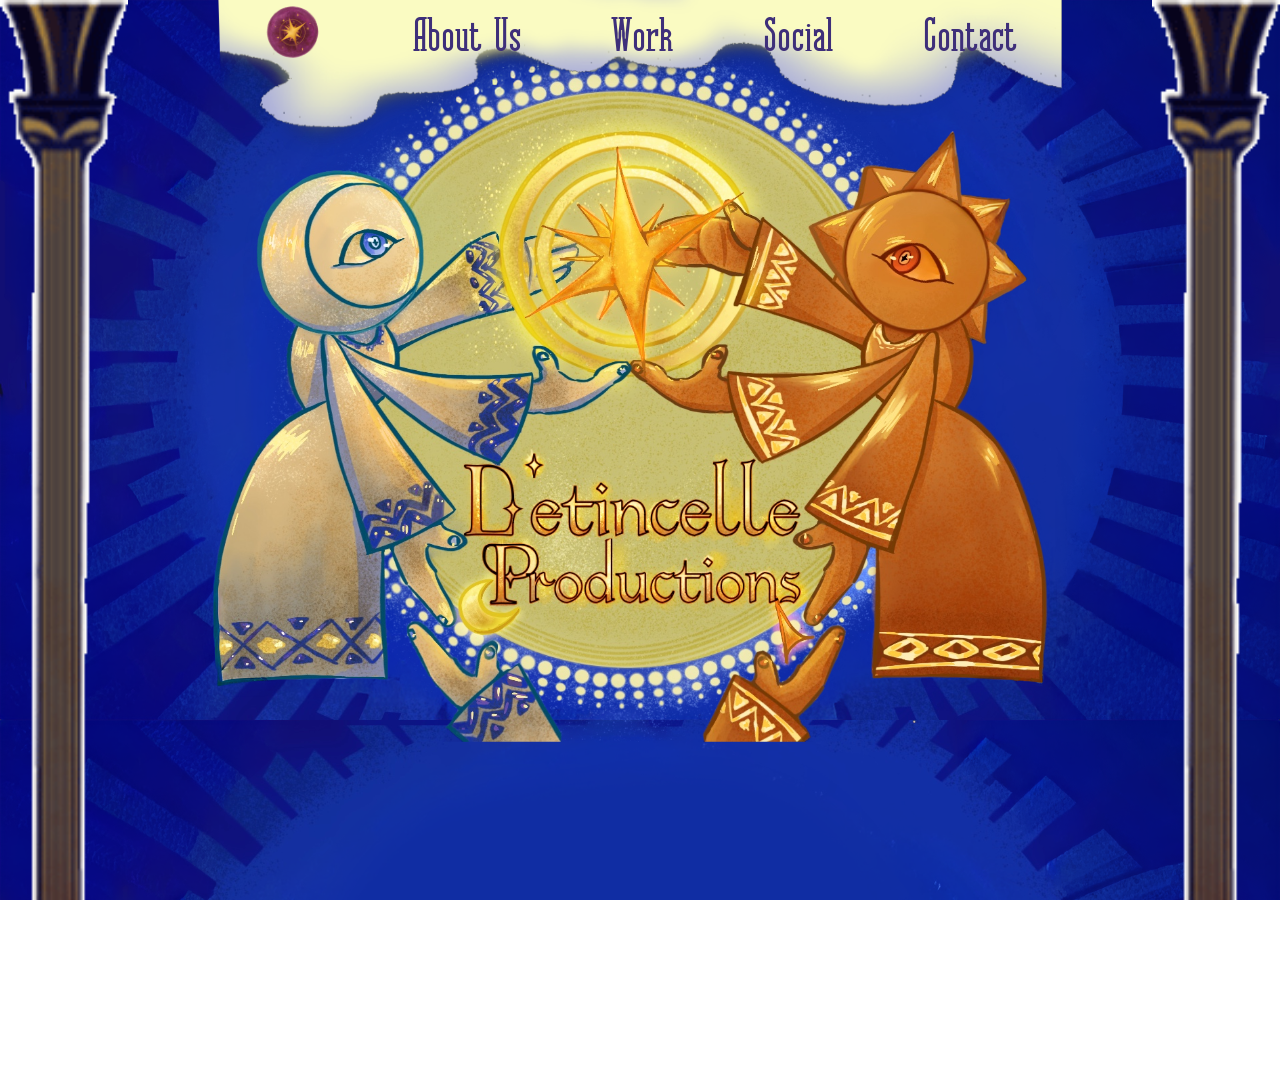
==== index.html @ 7c179ab2 "Add files via upload" ====
<!DOCTYPE html>
<html lang="fr">
<head>
    <meta charset="UTF-8" />
    <title>L'étincelle Productions</title>
    <link rel="stylesheet" href="style.css" />
</head>

<body>

<!-- HEADER -->
<header>
    <img src="assets/cloud.png" class="header-cloud" alt="Nuage décoratif">

    <nav class="header-nav">
        <a href="index.html">
            <img src="assets/logo.png" class="nav-logo" alt="Home">
        </a>
        <a href="about.html">About Us</a>
        <a href="work.html">Work</a>
        <a href="social.html">Social</a>
        <a href="contact.html">Contact</a>
    </nav>
</header>

<!-- HERO -->
<section class="hero">

    <div class="hero-illustration">
        <img src="assets/illustration.png" class="hero-illu" alt="Illustration">
        <img src="assets/logo.png" class="hero-logo" alt="Studio Logo">
    </div>

</section>


<script>
let scrollY = 0;
const speedBg = 0.8;   // fond
const speedPillars = 0.8;  // piliers

function updateParallax() {
    // On anime ici, pas dans l'événement scroll
    document.body.style.backgroundPosition = `
        left ${scrollY * speedPillars}px, 
        right ${scrollY * speedPillars}px, 
        0px ${scrollY * speedBg}px
    `;

    requestAnimationFrame(updateParallax);
}

window.addEventListener('scroll', () => {
    scrollY = window.scrollY;
});

// Démarrage de l’animation
updateParallax();
</script>


</body>
</html>
---- style.css ----
/* Reset simple */
* {
    margin: 0;
    padding: 0;
    box-sizing: border-box;
}

/* Asterlight Font (tu veux qu'il te fasse quoi le minotaure ?) */
@font-face {
    font-family: "Asterlight";
    src: url("assets/Asterlight-Regular.ttf");
}

body {
    font-family: "Asterlight", sans-serif;
}

/* Parallax infinie */
body {
    margin: 0;
    padding: 0;

    background-image: 
        url("assets/pillar-top-left.png"),
        url("assets/pillar-top-right.png"),
        url("assets/background.png");

    background-repeat: 
        repeat-y,
        repeat-y,
        repeat;

    background-size: 
        10%,
        10%, 
        100%;

    background-position:
        left top,
        right top,
        0px 0px;

    background-attachment: fixed;
    z-index: -9999;
}
/* 
body::before {
    content: "";
    position: fixed;
    top: 0;
    left: 0;
    width: 100%;
    height: 100%;
    z-index: -9999;
    pointer-events: none;

    background-image: url("assets/background.png");
    background-repeat: repeat;
    background-size: 100%;

    /* on déplace le fond, pas le calque */
/*    background-position-y: calc(var(--scroll) * 0.4);
}
*/

/* HEADER */
header {
    position: relative;
    width: 100%;
    margin-top: 0px;
    padding-top: 0;
}

/* Nuage (2/3 largeur) */
.header-cloud {
    width: 66%;
    display: block;
    margin: 0px auto;
    pointer-events: none;
    display: block;
}

/* NAVIGATION */
.header-nav {
    position: absolute;
    top: 25%;
    left: 50%;
    width: 66%;
    transform: translate(-50%, -50%);
    display: flex;
    justify-content: space-around;
    align-items: center;
}

.header-nav a {
    color: #3e2f7a;
    font-family: "Asterlight", sans-serif;
    font-size: 3rem;
    text-decoration: none;
    transition: opacity 0.2s;
}

.header-nav a:hover {
    opacity: 0.7;
}

.nav-logo {
    height: 60px;
}

/* HERO SECTION */
.hero {
    margin-top: 0px;
    display: flex;
    justify-content: center;
    align-items: center;
    padding-bottom: 200px;
}

.hero-illustration {
    position: relative;
    display: inline-block;
    transform: translateY(-20%);
    z-index: -10;
}

.hero-illu {
    width: 1300px; /* ajustable selon ton art */
    display: block;
}

.hero-logo {
    position: absolute;
    inset: 0;
    margin: auto;
    width: 0%; /* taille du logo superposé */
    transform: translateY(-10%);
}
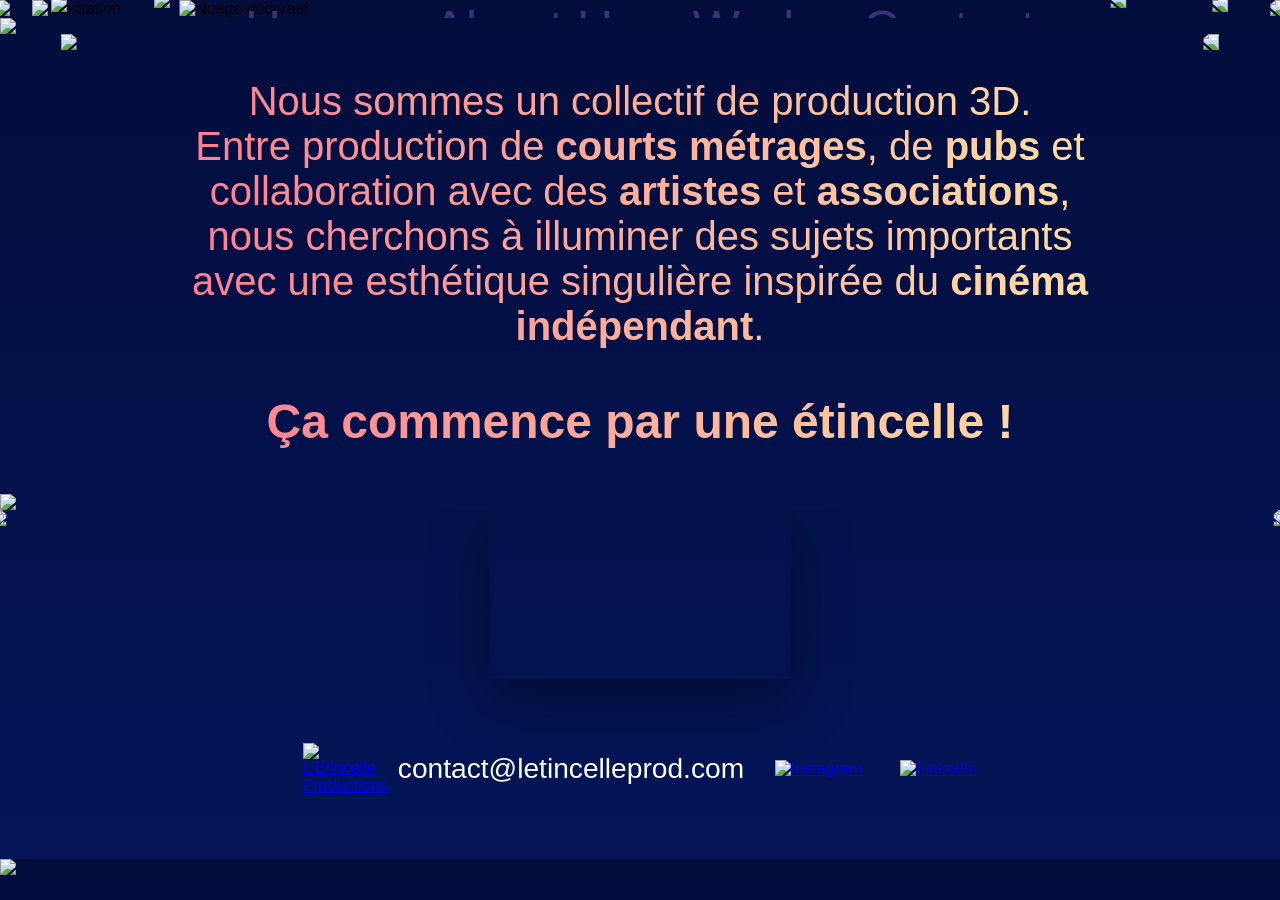
==== commit e8a6e51e: "V1.0" ====
--- a/index.html
+++ b/index.html
@@ -1,63 +1,170 @@
 <!DOCTYPE html>
 <html lang="fr">
 <head>
-    <meta charset="UTF-8" />
+    <meta charset="UTF-8">
+    <meta name="viewport" content="width=device-width, initial-scale=1.0">
     <title>L'étincelle Productions</title>
-    <link rel="stylesheet" href="style.css" />
+    <link rel="stylesheet" href="style-index.css">
 </head>
+
 
 <body>
 
-<!-- HEADER -->
-<header>
-    <img src="assets/cloud.png" class="header-cloud" alt="Nuage décoratif">
+    
+    <div class="part1">
 
-    <nav class="header-nav">
-        <a href="index.html">
-            <img src="assets/logo.png" class="nav-logo" alt="Home">
-        </a>
-        <a href="about.html">About Us</a>
-        <a href="work.html">Work</a>
-        <a href="social.html">Social</a>
-        <a href="contact.html">Contact</a>
-    </nav>
-</header>
+        <header>
+            <img src="assets/head-foot/cloud.png" class="header-cloud" alt="Nuage décoratif">
 
-<!-- HERO -->
-<section class="hero">
+            <nav class="header-nav">
+                <a href="index.html">Home</a>
+                <a href="about.html">About Us</a>
+                <a href="work.html">Work</a>
+                <a href="contact.html">Contact</a>
+            </nav>
+        </header>
 
-    <div class="hero-illustration">
-        <img src="assets/illustration.png" class="hero-illu" alt="Illustration">
-        <img src="assets/logo.png" class="hero-logo" alt="Studio Logo">
+
+        <div class="hero">
+            <img src="assets/illustrations/illustration.png" class="hero-illu" alt="Illustration">
+        </div>
+
+
+        <img src="assets/piliers/pillar-corner.png" class="pillar-L">
+        <img src="assets/piliers/pillar-corner.png" class="pillar-R">
+
+        <img src="assets/piliers/pillar-top.png" class="pillar-top-L">
+        <img src="assets/piliers/pillar-top.png" class="pillar-top-R">
+
+        <img src="assets/piliers/side-pillar.png" class="side-pillar-L">
+        <img src="assets/piliers/side-pillar.png" class="side-pillar-R">
+        
     </div>
 
-</section>
+    <div class="interpart1n2">
+        <img src="assets/piliers/pillar-horiz.png" class="pillar-horiz-top">
+    </div>
+
+    <div class="part2">
+        
+        <div class="pillar-pckg-L">
+            <img src="assets/piliers/pillar-fat-noarch.png" class="pillar-fat-L">
+            <img src="assets/piliers/side-bot.png" class="side-bot-L">
+            <img src="assets/piliers/arch-half.png" class="arch-L">
+        </div>
+
+        <section class="presentation">
+
+            <div class="texte-intro">
+                <p>Nous sommes un collectif de production 3D. 
+                Entre production de <span class="gras">courts métrages</span>, de <span class="gras">pubs</span> et collaboration avec des <span class="gras">artistes</span> et <span class="gras">associations</span>, nous cherchons à illuminer des sujets importants avec une esthétique singulière inspirée du <span class="gras">cinéma indépendant</span>.
+
+                <span class="grand-texte">Ça commence par une étincelle !</span>
+                </p>
+            </div>
+            
+        </section>
+        
+        <div class="pillar-pckg-R">
+            <img src="assets/piliers/pillar-fat-noarch.png" class="pillar-fat-R">
+            <img src="assets/piliers/side-bot.png" class="side-bot-R">        
+            <img src="assets/piliers/arch-half.png" class="arch-R">
+        </div>
+        
+    </div>
+
+    <div class="interpart2n3">
+        <img src="assets/piliers/pillar-horiz.png" class="pillar-horiz-und">
+    </div>
+
+    <div class="part3">
+
+        <div class="pillar-pckg3-L">
+            <img src="assets/piliers/pillar-bot.png" class="pillar-bot-L">
+            <img src="assets/piliers/side-wall-pillar.png" class="side-wall-L">
+        </div>
 
 
-<script>
-let scrollY = 0;
-const speedBg = 0.8;   // fond
-const speedPillars = 0.8;  // piliers
+        <section class="video-section">
+            <iframe
+                src="https://www.youtube.com/embed/XW4oHDQXLpg?si=RF6QhQ7UMjvtehg6"
+                title="Trailer L'Étincelle Productions"
+                frameborder="0"
+                allow="accelerometer; autoplay; clipboard-write; encrypted-media; gyroscope; picture-in-picture"
+                allowfullscreen>
+            </iframe>
+        </section>
 
-function updateParallax() {
-    // On anime ici, pas dans l'événement scroll
-    document.body.style.backgroundPosition = `
-        left ${scrollY * speedPillars}px, 
-        right ${scrollY * speedPillars}px, 
-        0px ${scrollY * speedBg}px
-    `;
+        
+        <div class="pillar-pckg3-R">
+            <img src="assets/piliers/pillar-bot.png" class="pillar-bot-R">
+            <img src="assets/piliers/side-wall-pillar.png" class="side-wall-R">
+        </div>
 
-    requestAnimationFrame(updateParallax);
-}
 
-window.addEventListener('scroll', () => {
-    scrollY = window.scrollY;
-});
+        <footer class="footer">
 
-// Démarrage de l’animation
-updateParallax();
-</script>
+            <!-- Logo = retour à l'accueil -->
+            <a href="index.html" class="footer-logo">
+                <img src="assets/head-foot/logo.png" alt="L'Étincelle Productions">
+            </a>
 
+            <!-- Email + message -->
+            <div class="footer-email-wrapper">
+                <span class="copy-message">Copié ✓</span>
+
+                <button class="footer-email">
+                    contact@letincelleprod.com
+                </button>
+            </div>
+
+            <!-- Réseaux -->
+            <div class="footer-socials">
+                <a href="https://www.instagram.com/letincelleproductions/" target="_blank">
+                    <img src="assets/head-foot/icon-instagram.png" alt="Instagram">
+                </a>
+
+                <a href="https://www.linkedin.com/in/l-etincelle-productions-b0162b39a" target="_blank">
+                    <img src="assets/head-foot/icon-linkedin.png" alt="LinkedIn">
+                </a>
+            </div>
+
+        </footer>
+
+    </div>
+
+    <img src="assets/piliers/pillar-horiz.png" class="pillar-horiz-bot">
+
+    <script>
+        // Attendre que la page soit complètement chargée
+        document.addEventListener('DOMContentLoaded', function() {
+            const emailButton = document.querySelector('.footer-email');
+            const message = document.querySelector('.copy-message');
+            
+            if (emailButton && message) {
+                emailButton.addEventListener('click', function(e) {
+                    e.preventDefault();
+                    
+                    const email = "contact@letincelleprod.com";
+                    
+                    // Copier dans le presse-papier
+                    navigator.clipboard.writeText(email).then(() => {
+                        console.log('Email copié !'); // Pour debug
+                        message.classList.add('show');
+                        
+                        setTimeout(() => {
+                            message.classList.remove('show');
+                        }, 1500);
+                    }).catch(err => {
+                        console.error('Erreur de copie:', err);
+                        alert('Email: ' + email); // Fallback
+                    });
+                });
+            } else {
+                console.error('Bouton ou message introuvable');
+            }
+        });
+    </script>
 
 </body>
 </html>
--- a/style-index.css
+++ b/style-index.css
@@ -0,0 +1,715 @@
+/* Reset simple */
+* {
+    margin: 0;
+    padding: 0;
+    box-sizing: border-box;
+}
+
+/* Asterlight Font (tu veux qu'il te fasse quoi le minotaure ?) */
+@font-face {
+    font-family: "Asterlight";
+    src: url("assets/fonts/Asterlight-Regular.ttf");
+}
+
+
+/* Backgroung */
+body {
+    margin: 0;
+    padding: 0;
+    font-family: "Asterlight", sans-serif;
+    background: 
+        url("assets/illustrations/background.png"),
+        linear-gradient(to bottom, #030d3c, #031558); /* Dégradé en dessous */
+    background-repeat: repeat, repeat;
+    background-size: contain, contain;
+}
+
+
+/* =================================================================== */
+/* ============================= PART1 =============================== */
+/* =================================================================== */
+
+.part1 {
+    position: relative;
+    width: 100%;
+    /* height: clamp(300px, 115vh, 1200px); */
+    z-index: 0;
+    overflow: hidden;
+    /* margin-bottom: -810px; */
+    /* background-color: yellow; */
+}
+
+.header-cloud,
+.pillar-L,
+.pillar-R,
+.pillar-top-L,
+.pillar-top-R,
+.side-pillar-L,
+.side-pillar-R,
+.hero-illu {
+    pointer-events: none;
+}
+
+/* =================== */
+/* ===== HEADER ====== */
+/* =================== */
+
+.header {
+    position: relative;
+    width: 100%;
+    margin-top: 0px;
+    padding-top: 0px;
+    z-index: 100;
+    /* background-color: green; */
+}
+
+/* Nuage (2/3 largeur) */
+.header-cloud {
+    position : absolute;
+    width: 72%;
+    display: block;
+    margin: 0px 50%;
+    transform: translate(-50%, 0);
+    pointer-events: none;
+    /* display: block; */
+}
+
+/* NAVIGATION */
+.header-nav {
+    position: absolute;
+    /* top: -160px; */
+    top: clamp(0%, calc(0% + 0.5% * ((100vw - 320px) / 1120px)), 2%);
+    left: 50%;
+    transform: translateX(-50%);
+    width: clamp(1%, 66%, 80%);
+    /* top: clamp(0, 5vh, 100px); */
+    max-height: 10vh;
+    display: flex;
+    /* flex-direction: row; */
+    justify-content: space-around;
+    align-items: center;
+    /* background-color: red; */
+}
+
+.header-nav a {
+    position: relative;
+    color: #3e2f7a;
+    font-family: "Asterlight", sans-serif;
+    font-size: clamp(1rem, 3.9vw, 5rem);
+    text-decoration: none;
+    transition: opacity 0.2s;
+}
+
+.header-nav a:hover {
+    opacity: 0.7;
+}
+
+.nav-logo {
+    height: clamp(25px, 5vw, 100px);
+}
+
+/* =================== */
+/* ==== HEADER END === */
+/* =================== */
+
+
+/* =================== */
+/* == ILLUSTRATION === */
+/* =================== */
+
+.hero {
+    position: relative;
+    /* margin-top: clamp(5px, 34vh, 50px); 245px */
+    display: flex;
+    justify-content: left;
+    align-items: flex-start;
+    z-index: -10;
+    /* background-color: red;
+    border-color: red; */
+
+}
+
+.hero-illu {
+    position: relative;
+    /* display: none; */
+    display: block;
+    top: 0px;
+    left: 50%;
+    width: 95%;
+    transform: translate(-50%, 0);
+    z-index: -10;
+}
+
+/* =================== */
+/* = ILLUSTRATION END= */
+/* =================== */
+
+
+
+/* =================== */
+/* == PILIERS PART1 == */
+/* =================== */
+
+.pillar-L {
+    position: absolute;
+    top: -8px;
+    left: 12%;
+    width: 7%;
+    z-index: 10;
+}
+
+.pillar-R {
+    position: absolute;
+    top: -8px;
+    right: 12%;
+    width: 7%;
+    transform: scaleX(-1);
+    z-index: 10;
+}
+
+.pillar-top-L {
+    position: absolute;
+    top: -4px;
+    left: 4%;
+    width: 8%;
+    z-index: 2;
+}
+
+.pillar-top-R {
+    position: absolute;
+    top: -4px;
+    right: 4%;
+    width: 8%;
+    transform: scaleX(-1);
+    z-index: 2;
+}
+
+.side-pillar-L {
+    position: absolute;
+    top: 0;
+    left: -0.5%;
+    width: 21.5%;
+    z-index: 1;
+}
+
+.side-pillar-R {
+    position: absolute;
+    top: 0;
+    right: -0.5%;
+    width: 21.5%;
+    transform: scaleX(-1);
+    z-index: 1;
+}
+
+
+/* .pillar-L,
+.pillar-R,
+.pillar-top-L,
+.pillar-top-R,
+.side-pillar-L,
+.side-pillar-R {
+    display: none;
+} */
+
+/* =================== */
+/*  PILIERS PART1 END  */
+/* =================== */
+
+
+/* =================================================================== */
+/* ========================== PART1 END ============================== */
+/* =================================================================== */
+
+
+/* =================================================================== */
+/* ============================= PART2 =============================== */
+/* =================================================================== */
+
+.part2 {
+    position: relative;
+    /* margin-top: -352px; */
+    width: 100%;
+    /* height: 400px; 1126px */
+    pointer-events: none; /* ne bloque pas les clics */
+    /* margin-bottom: -1126px; */
+    z-index: 1;
+    /* background-color: red; */
+    overflow: hidden;
+}
+
+/* =================== */
+/* ====== TEXTE ====== */
+/* =================== */
+
+.presentation {
+    position: relative;
+    /* padding-top: 55px; */
+    display: block;
+}
+
+.texte-intro {
+    /* padding-top: clamp(0px, 2%, 50px); */
+    position: relative;
+    margin: 0 auto;       /* centre horizontalement */
+    max-width: clamp(60%, 1000px, 74%);     /* largeur maximale du bloc */
+    /* padding: 0 20px; */
+    color: #3e2f7a;
+    font-size: clamp(1rem, 4vw, 2.5rem);
+    white-space: pre-line;  /* respecte les sauts de ligne dans le HTML */
+    text-align: center; /* centre tout le texte à l'intérieur du bloc */
+    
+    background: linear-gradient(90deg, #ff7c90, #ffe1a4);
+    -webkit-background-clip: text;
+    -webkit-text-fill-color: transparent;
+
+    z-index: 1;
+    display: block;
+    /* border-top: cyan; */
+}
+
+.gras {
+    font-weight: bold;
+}
+
+.grand-texte {
+    font-size: clamp(1.5rem, 6vw, 3rem);
+    font-weight: bold;
+}
+
+/* =================== */
+/* ==== TEXTE END ==== */
+/* =================== */
+
+/* =================== */
+/* == PILIERS TRANS == */
+/* =================== */
+
+.pillar-horiz-top,
+.pillar-horiz-und {
+    position: relative;
+    width: 100%;
+    z-index: 100;
+    display: block;
+}
+
+/* =================== */
+/*  PILIERS TRANS END  */
+/* =================== */
+
+/* =================== */
+/* == PILIERS PART2 == */
+/* =================== */
+
+.pillar-pckg-L {
+    position: absolute;
+    top: 0;
+    bottom: 0;
+    left: 0;
+    width: clamp(1%, calc(1% + 199 * ((100vw - 375px) / 1545)), 200%);
+    z-index: 1;
+    /* background-color: yellow; */
+}
+
+.pillar-fat-L {
+    position: absolute;
+    top: 0;
+    right: 28px;
+    height: 100%;
+    /* transform: translateX(100%); */
+    z-index: 1;
+}
+
+.side-bot-L {
+    position: absolute;
+    top: 0%;
+    right: 0;
+    transform: translateX(100%);
+    height: 100%;
+    z-index: 11;
+}
+
+.arch-L {
+    position: absolute;
+    top: 0;
+    right: 0;
+    height: 20%;
+    z-index: 13;
+}
+
+.pillar-pckg-R {
+    position: absolute;
+    top: 0;
+    bottom: 0;
+    right: 0;
+    width: clamp(1%, calc(1% + 199 * ((100vw - 375px) / 1545)), 200%);
+    z-index: 1;
+    /* background-color: yellow; */
+}
+
+.pillar-fat-R {
+    position: absolute;
+    top: 0;
+    left: 28px;
+    height: 100%;
+    transform: scaleX(-1);
+    /* transform: translateX(-100%); */
+    z-index: 1;
+}
+
+.side-bot-R {
+    position: absolute;
+    top: 0%;
+    left: 0;
+    transform: scaleX(-1) translateX(100%);
+    height: 100%;
+    z-index: 11;
+}
+
+.arch-R {
+    position: absolute;
+    top: 0;
+    left: 0;
+    height: 20%;
+    transform: scaleX(-1);
+    z-index: 13;
+}
+
+/* BLOCK DISPLAY */
+.pillar-fat-L,
+.pillar-fat-R,
+.side-bot-L,
+.side-bot-R,
+.crop-arch-L,
+.crop-arch .arch-L,
+.crop-arch-R,
+.crop-arch .arch-R {
+    display: block;
+    top: 0;
+    bottom: 0;
+}
+
+/* =================== */
+/*  PILIERS PART2 END  */
+/* =================== */
+
+/* =================================================================== */
+/* ========================== PART2 END ============================== */
+/* =================================================================== */
+
+
+/* =================================================================== */
+/* ============================= PART3 =============================== */
+/* =================================================================== */
+
+.part3 {
+    position: relative;
+    width: 100%;
+    /* height: 1000px; */
+    z-index: 0;
+    pointer-events: none;
+    /* margin-bottom: -2100px; */
+    /* background-color: purple; */
+    overflow: hidden;
+}
+
+.video-section iframe,
+.footer,
+.footer *,
+.texte-intro {
+    pointer-events: auto;
+}
+
+/* =================== */
+/* ===== VIDEO ======  */
+/* =================== */
+
+.video-section {
+    /* margin-top: 3%; */
+    display: flex;
+    justify-content: center;
+    z-index: 0;
+}
+
+.video-section iframe {
+    /* width: 74%; */
+    width: clamp(74%, calc(95% - 21% * ((100vw - 320px) / 1120px)), 95%);
+    aspect-ratio: 16 / 9;
+    border-radius: 0px;
+    box-shadow: 0 20px 60px rgba(0,0,0,0.4);
+}
+
+/* =================== */
+/* === VIDEO END ====  */
+/* =================== */
+
+
+/* =================== */
+/* ===== FOOTER ====== */
+/* =================== */
+
+.footer {
+    /* margin-top: 100px; */
+    padding: 5% 0px;
+    left: 50%;
+    transform: translateX(-50%);
+    display: flex;
+    flex-direction: row;
+    justify-content: center;
+    align-items: center;
+    gap: clamp(1%, 3%, 5%);
+    max-width: 80%;
+
+    position: relative;
+    z-index: 9999;
+    /* background-color: pink; */
+
+}
+
+.footer-logo {
+    position: relative; /* ← AJOUTE */
+    width: clamp(25px, 5vw, 100px);
+    z-index: 10000; /* ← AJOUTE */
+    pointer-events: auto; /* ← FORCE L'INTERACTION */
+    /* background-color: orange; */
+
+}
+.footer-logo img {
+    width: 100%;
+    cursor: pointer;
+    position: relative; /* ← AJOUTE */
+    z-index: 10001; /* ← AJOUTE */
+    /* background-color: yellow; */
+}
+
+.footer-email-wrapper {
+    position: relative;
+    max-width: 80%;
+    z-index: 10000;
+    /* background-color: red; */
+
+}
+
+/* Message "Copié" */
+.copy-message {
+    position: absolute;
+    top: -60px;
+    left: 50%;
+    transform: translate(-50%, 5px);
+
+    font-size: 2rem;
+    color: #ffffff;
+    opacity: 0;
+    pointer-events: none;
+
+    z-index: 100;
+
+    transition: opacity 0.3s ease;
+}
+
+/* Visible quand actif */
+.copy-message.show {
+    opacity: 1;
+    transform: translate(-50%, 0);
+}
+
+/* Email */
+.footer-email {
+    background: none;
+    border: none;
+
+    font-family: "Asterlight", sans-serif;
+    font-size: clamp(1.5rem, 2.2vw, 5rem);
+    color: #ffffff;
+
+    cursor: pointer;
+    transition: opacity 0.2s;
+    position: relative;
+    z-index: 10001;
+    pointer-events: auto;
+}
+
+.footer-email:hover {
+    opacity: 0.7;
+}
+
+/* Réseaux */
+.footer-socials {
+    display: flex;
+    gap: clamp(5px, 3vw, 50px);
+
+    position: relative; /* ← AJOUTE */
+    z-index: 10000; /* ← AJOUTE */
+}
+
+.footer-socials a {
+    position: relative; /* ← AJOUTE */
+    z-index: 10001; /* ← AJOUTE */
+    pointer-events: auto; /* ← FORCE L'INTERACTION */
+}
+
+.footer-socials img {
+    width: clamp(20px, 4vw, 90px);
+    cursor: pointer;
+    transition: transform 0.2s, opacity 0.2s;
+
+    position: relative; /* ← AJOUTE */
+    z-index: 10002; /* ← AJOUTE */
+}
+
+.footer-socials img:hover {
+    transform: scale(1.1);
+    opacity: 0.8;
+}
+
+/* =================== */
+/* === FOOTER END ==== */
+/* =================== */
+
+/* =================== */
+/* == PILIERS PART3 == */
+/* =================== */
+
+.pillar-pckg3-L{
+    position: absolute;
+    top: 0;
+    bottom: 0;
+    left: 0;
+    width: clamp(5%, calc(5% + 8% * ((100vw - 320px) / 1120px)), 13%);
+    z-index: 1;
+    /* background-color: yellow; */
+}
+
+.pillar-bot-L {
+    position: absolute;
+    right: 0;
+    transform: translateX(25%);
+    height: 100%;
+    z-index: 2;
+}
+
+.side-wall-L {
+    position: absolute;
+    right: 0;
+    transform: translateX(41%);
+    height: 100%;
+    z-index: 1;
+}
+
+.pillar-pckg3-R{
+    position: absolute;
+    top: 0;
+    bottom: 0;
+    right: 0;
+    width: clamp(5%, calc(5% + 8% * ((100vw - 320px) / 1120px)), 13%);
+    z-index: 1;
+    /* background-color: yellow; */
+}
+
+.pillar-bot-R {
+    position: absolute;
+    left: 0;
+    height: 100%;
+    transform: translateX(-25%) scaleX(-1);
+    z-index: 2;
+}
+
+.side-wall-R {
+    position: absolute;
+    left: 0;
+    height: 100%;
+    transform: translateX(-41%) scaleX(-1);
+    z-index: 1;
+}
+
+.pillar-horiz-bot {
+    position: absolute;
+    /* bottom: 0; */
+    left: center;
+    width: 100%;
+    /* transform: translateY(100%); */
+    z-index: 3;
+}
+
+
+/* =================== */
+/*  PILIERS PART3 END  */
+/* =================== */
+
+/* =================================================================== */
+/* ========================== PART3 END ============================== */
+/* =================================================================== */
+
+/* =================================================================== */
+/* ========================= RESPONSIVE ============================== */
+/* =================================================================== */
+
+@media screen and (max-width: 1370px) {
+    .pillar-pckg-L,
+    .pillar-pckg-R {
+        width: clamp(0.5%, calc(0.5% + 99 * ((100vw - 375px) / 1545)), 100%);
+    }
+
+    .pillar-fat-L,
+    .pillar-fat-R,
+    .arch-L,
+    .arch-R {
+        display: none;
+    }
+
+    .side-bot-L {
+        transform: translateX(80%);
+    }
+    .side-bot-R {
+        transform: scaleX(-1) translateX(80%);
+    }
+}
+
+
+@media screen and (max-width: 768px) {
+    
+    body {
+        overflow-x: hidden; /* Empêche le scroll horizontal */
+    }
+    
+    .header-nav {
+        /* left: 16.5% !important; 
+        width: 66% !important;
+        flex-direction: row;
+        gap: 10px;
+        padding: 15px 0; */
+        /* background: rgba(255, 255, 255, 0.97); */
+        /* backdrop-filter: blur(10px); */
+        /* box-shadow: 0 2px 10px rgba(0,0,0,0.1); */
+    }
+
+    .header-nav a {
+        /* font-size: 2rem; */
+    }
+    
+    /* Force les parts à 100% */
+    .part1,
+    .part2,
+    .part3 {
+        width: 100vw;
+        max-width: 100%;
+        overflow-x: hidden;
+    }
+}
+@media screen and (max-width: 425px) {
+
+    .side-bot-L {
+        transform: translateX(70%);
+    }
+    .side-bot-R {
+        transform: scaleX(-1) translateX(70%);
+    }
+    .footer-email {
+        font-size: clamp(1.2rem, 2.2vw, 5rem);
+    }
+}
+
+@media (min-width: 2037px) {
+  .texte-intro {
+    font-size: clamp(1rem, 2.4vw, 4rem);
+  }
+}
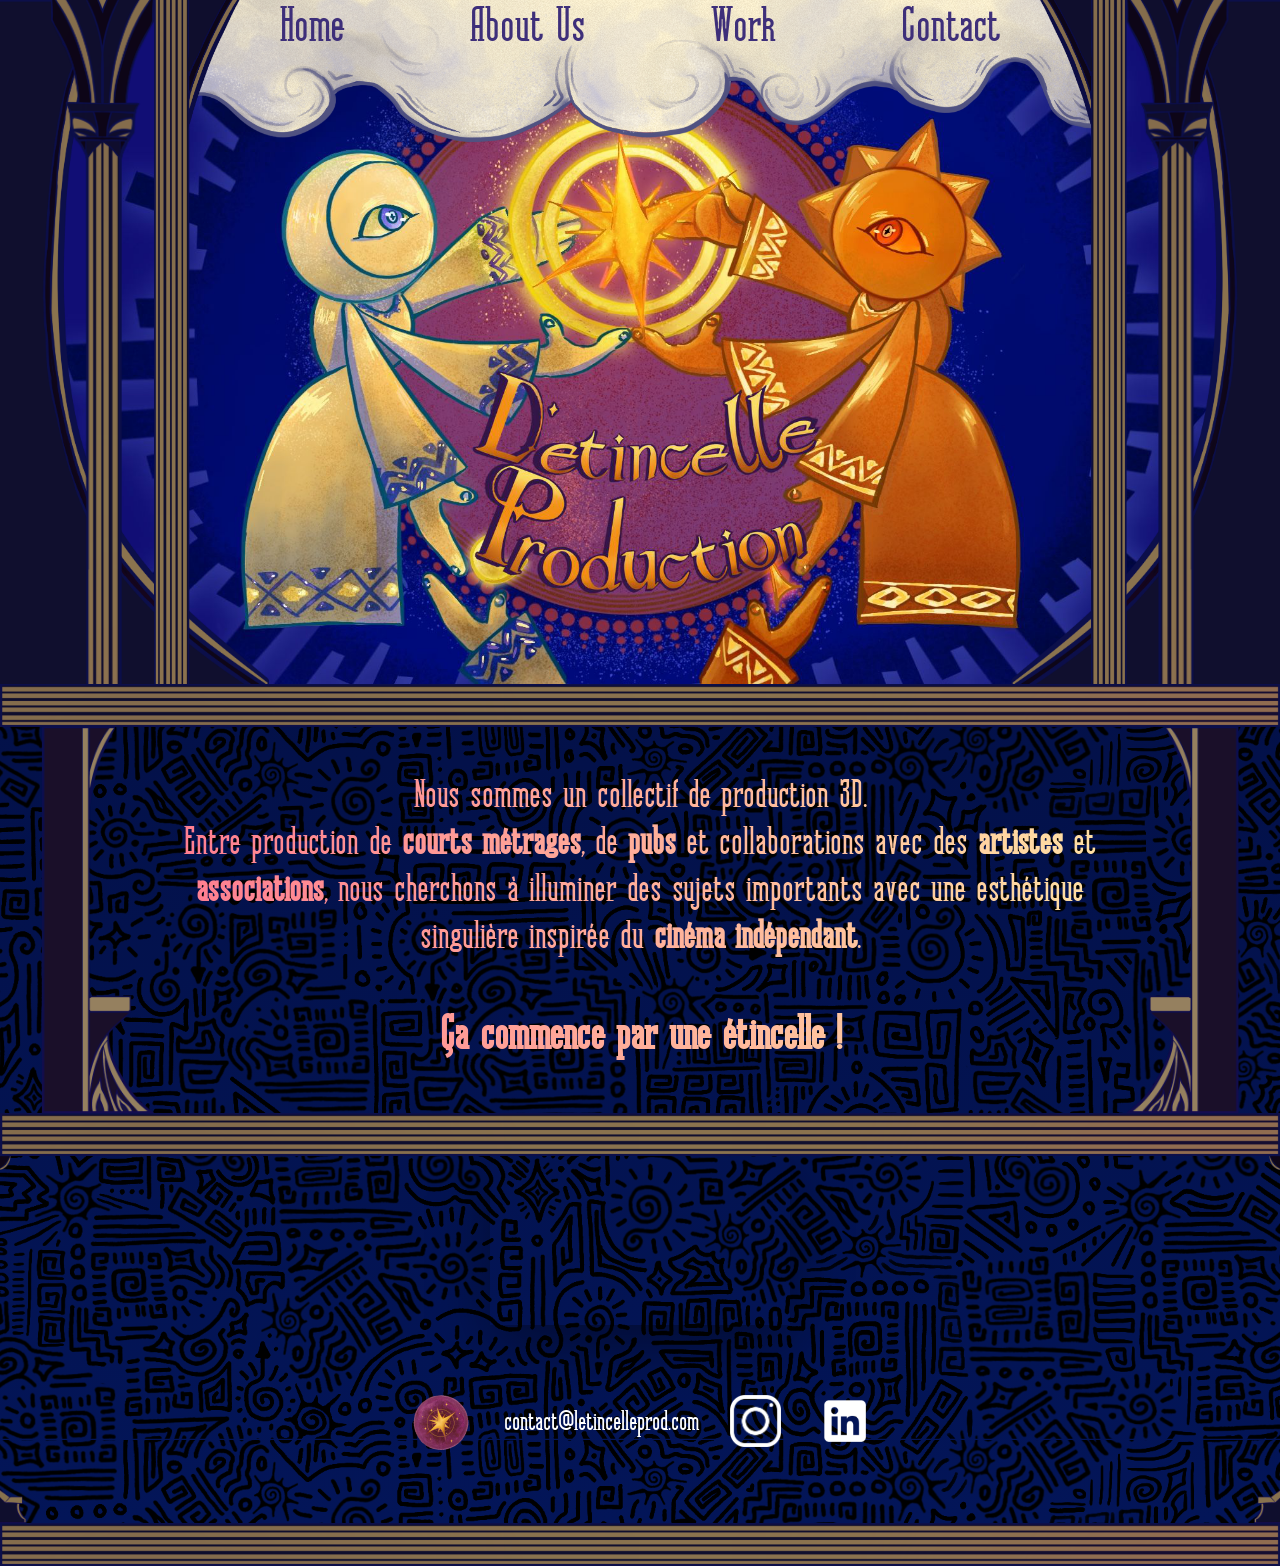
==== commit b7a5bd81: "Update index.html" ====
--- a/index.html
+++ b/index.html
@@ -57,7 +57,7 @@
 
             <div class="texte-intro">
                 <p>Nous sommes un collectif de production 3D. 
-                Entre production de <span class="gras">courts métrages</span>, de <span class="gras">pubs</span> et collaboration avec des <span class="gras">artistes</span> et <span class="gras">associations</span>, nous cherchons à illuminer des sujets importants avec une esthétique singulière inspirée du <span class="gras">cinéma indépendant</span>.
+                Entre production de <span class="gras">courts métrages</span>, de <span class="gras">pubs</span> et collaborations avec des <span class="gras">artistes</span> et <span class="gras">associations</span>, nous cherchons à illuminer des sujets importants avec une esthétique singulière inspirée du <span class="gras">cinéma indépendant</span>.
 
                 <span class="grand-texte">Ça commence par une étincelle !</span>
                 </p>
@@ -168,3 +168,4 @@
 
 </body>
 </html>
+
--- a/style-index.css
+++ b/style-index.css
@@ -18,7 +18,7 @@
     padding: 0;
     font-family: "Asterlight", sans-serif;
     background: 
-        url("assets/illustrations/background.png"),
+        url("assets/illustrations/background.PNG"),
         linear-gradient(to bottom, #030d3c, #031558); /* Dégradé en dessous */
     background-repeat: repeat, repeat;
     background-size: contain, contain;
@@ -712,4 +712,5 @@
   .texte-intro {
     font-size: clamp(1rem, 2.4vw, 4rem);
   }
-}+
+}
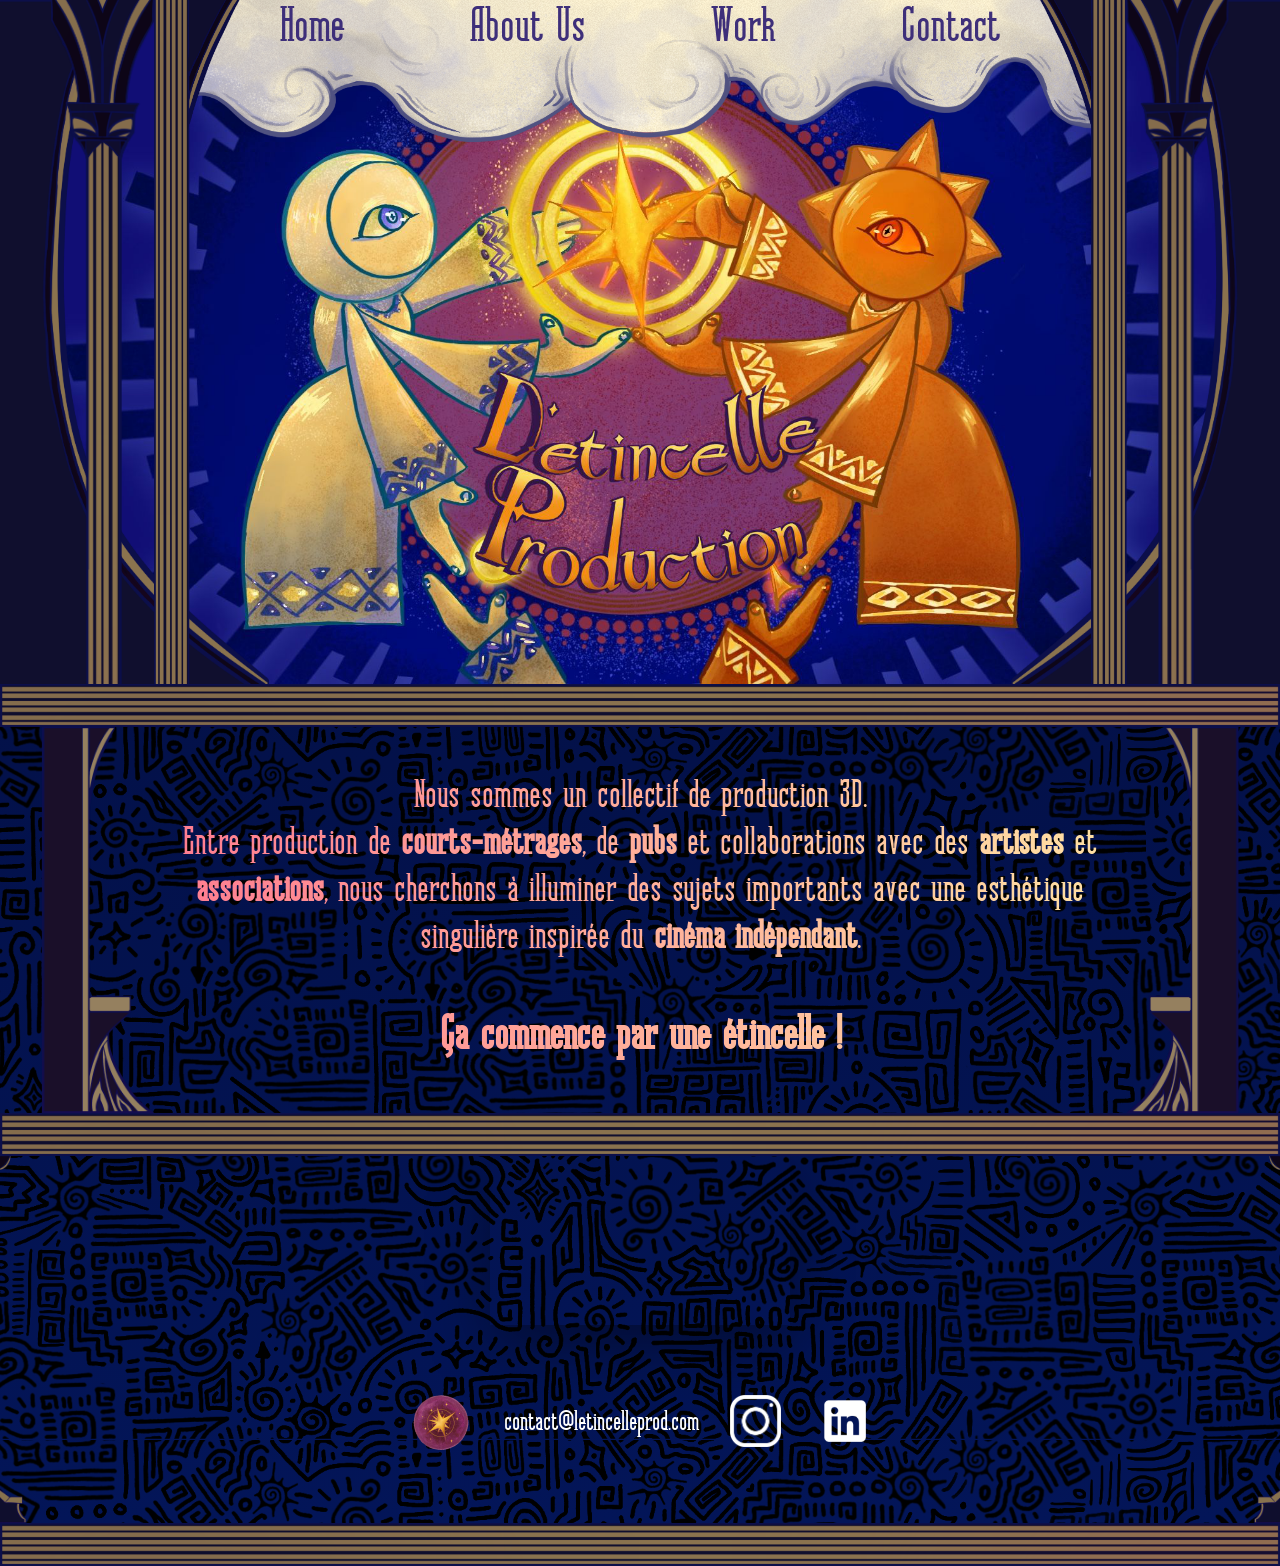
==== commit a1b9006b: "Update index.html" ====
--- a/index.html
+++ b/index.html
@@ -57,7 +57,7 @@
 
             <div class="texte-intro">
                 <p>Nous sommes un collectif de production 3D. 
-                Entre production de <span class="gras">courts métrages</span>, de <span class="gras">pubs</span> et collaborations avec des <span class="gras">artistes</span> et <span class="gras">associations</span>, nous cherchons à illuminer des sujets importants avec une esthétique singulière inspirée du <span class="gras">cinéma indépendant</span>.
+                Entre production de <span class="gras">courts-métrages</span>, de <span class="gras">pubs</span> et collaborations avec des <span class="gras">artistes</span> et <span class="gras">associations</span>, nous cherchons à illuminer des sujets importants avec une esthétique singulière inspirée du <span class="gras">cinéma indépendant</span>.
 
                 <span class="grand-texte">Ça commence par une étincelle !</span>
                 </p>
@@ -169,3 +169,4 @@
 </body>
 </html>
 
+
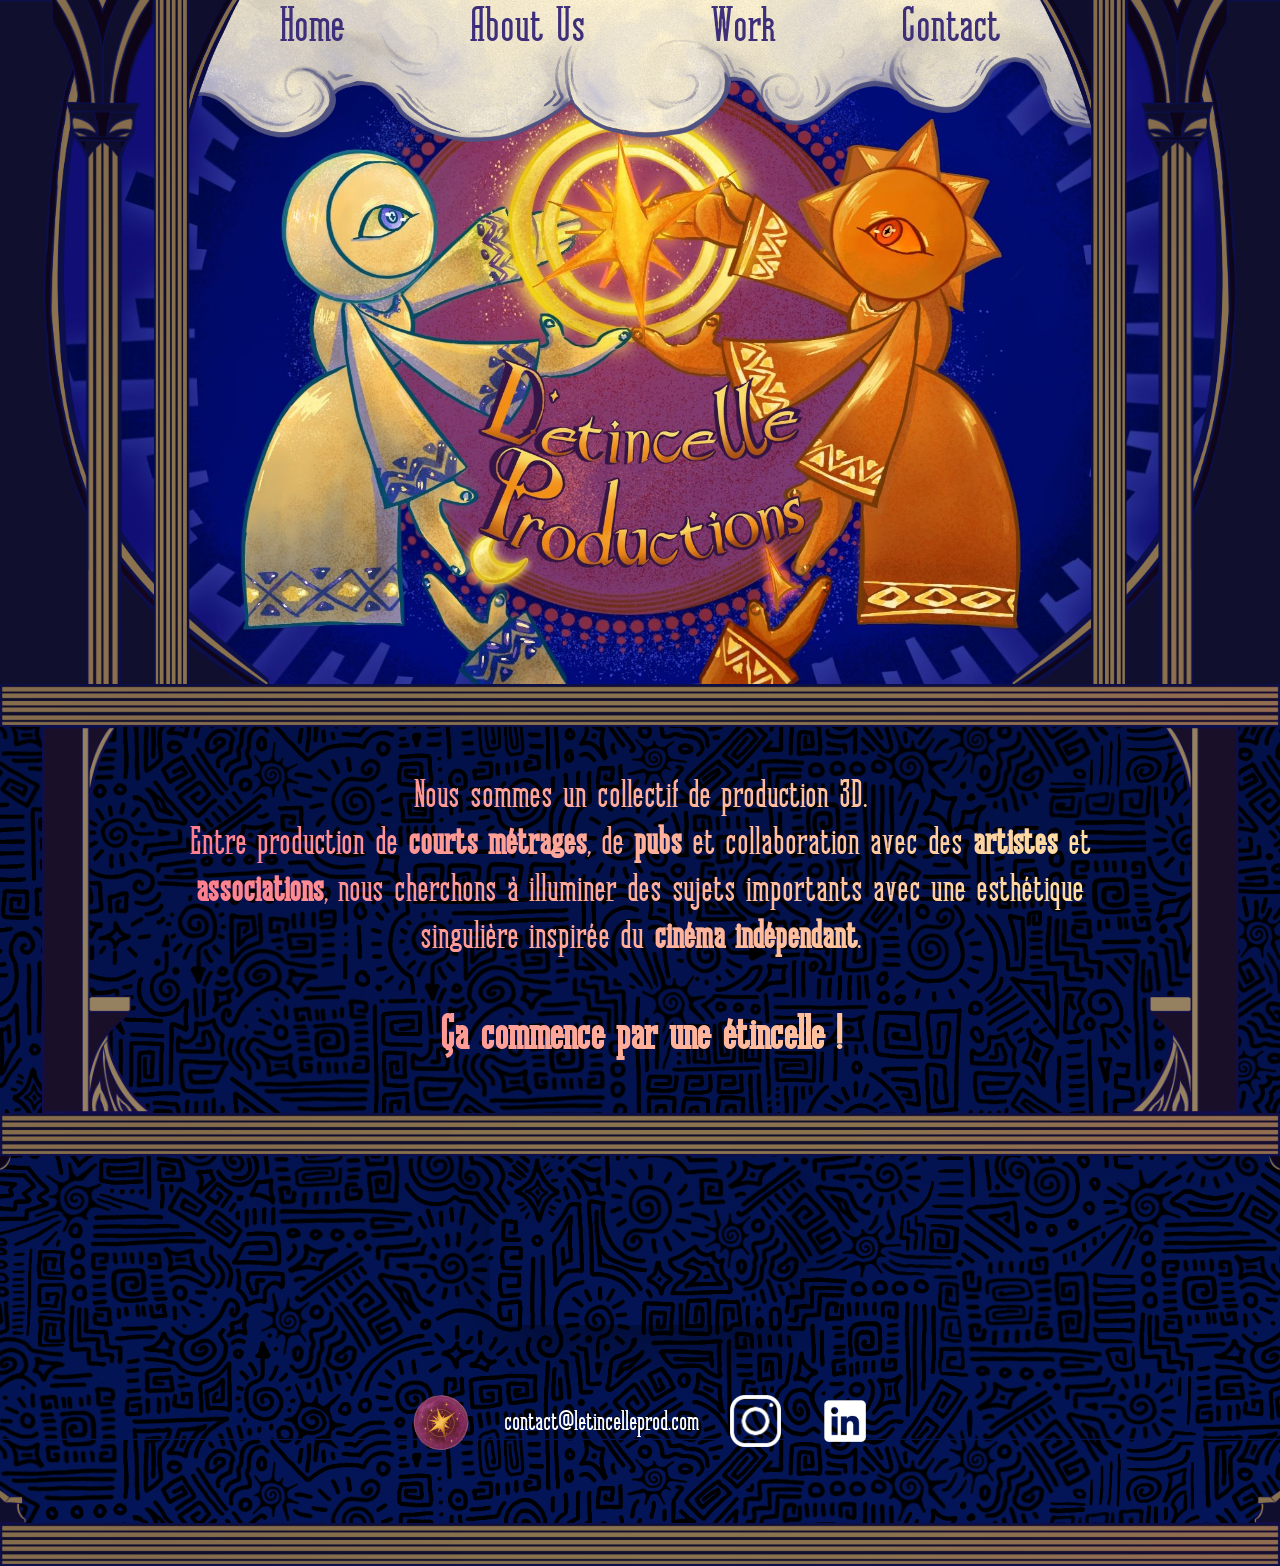
==== commit 1c73b3cb: "Add files via upload" ====
--- a/index.html
+++ b/index.html
@@ -26,7 +26,7 @@
 
 
         <div class="hero">
-            <img src="assets/illustrations/illustration.png" class="hero-illu" alt="Illustration">
+            <img src="assets/illustrations/illustration.jpg" class="hero-illu" alt="Illustration">
         </div>
 
 
@@ -57,7 +57,7 @@
 
             <div class="texte-intro">
                 <p>Nous sommes un collectif de production 3D. 
-                Entre production de <span class="gras">courts-métrages</span>, de <span class="gras">pubs</span> et collaborations avec des <span class="gras">artistes</span> et <span class="gras">associations</span>, nous cherchons à illuminer des sujets importants avec une esthétique singulière inspirée du <span class="gras">cinéma indépendant</span>.
+                Entre production de <span class="gras">courts métrages</span>, de <span class="gras">pubs</span> et collaboration avec des <span class="gras">artistes</span> et <span class="gras">associations</span>, nous cherchons à illuminer des sujets importants avec une esthétique singulière inspirée du <span class="gras">cinéma indépendant</span>.
 
                 <span class="grand-texte">Ça commence par une étincelle !</span>
                 </p>
@@ -86,13 +86,13 @@
 
 
         <section class="video-section">
-            <iframe
-                src="https://www.youtube.com/embed/XW4oHDQXLpg?si=RF6QhQ7UMjvtehg6"
-                title="Trailer L'Étincelle Productions"
-                frameborder="0"
-                allow="accelerometer; autoplay; clipboard-write; encrypted-media; gyroscope; picture-in-picture"
-                allowfullscreen>
-            </iframe>
+             <iframe
+                 src="https://www.youtube.com/embed/J8CJX8ZDTAE?autoplay=1&mute=1&rel=0"
+                 title="Trailer L'Étincelle Productions"
+                 frameborder="0"
+                 allow="autoplay; encrypted-media"
+                 allowfullscreen>
+              </iframe>
         </section>
 
         
@@ -168,5 +168,3 @@
 
 </body>
 </html>
-
-
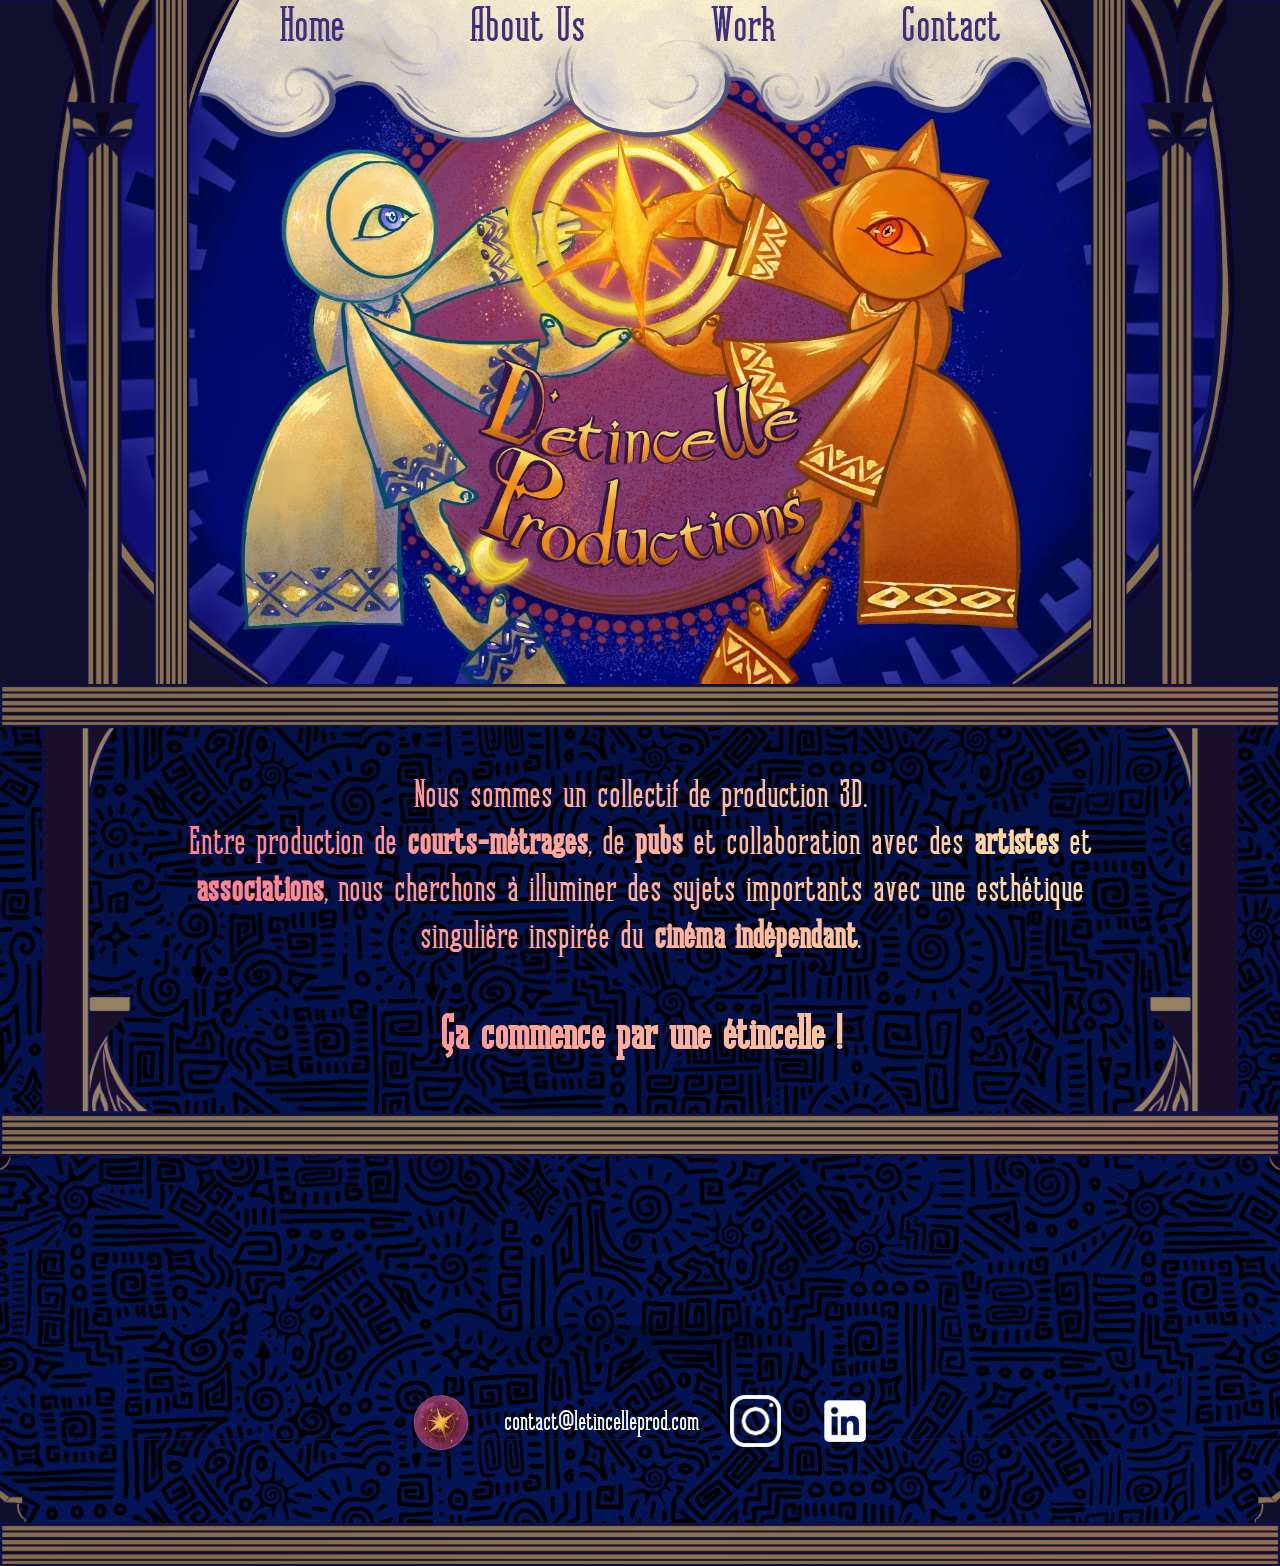
==== commit 4d8d2005: "Update index.html" ====
--- a/index.html
+++ b/index.html
@@ -57,7 +57,7 @@
 
             <div class="texte-intro">
                 <p>Nous sommes un collectif de production 3D. 
-                Entre production de <span class="gras">courts métrages</span>, de <span class="gras">pubs</span> et collaboration avec des <span class="gras">artistes</span> et <span class="gras">associations</span>, nous cherchons à illuminer des sujets importants avec une esthétique singulière inspirée du <span class="gras">cinéma indépendant</span>.
+                Entre production de <span class="gras">courts-métrages</span>, de <span class="gras">pubs</span> et collaboration avec des <span class="gras">artistes</span> et <span class="gras">associations</span>, nous cherchons à illuminer des sujets importants avec une esthétique singulière inspirée du <span class="gras">cinéma indépendant</span>.
 
                 <span class="grand-texte">Ça commence par une étincelle !</span>
                 </p>
@@ -168,3 +168,4 @@
 
 </body>
 </html>
+
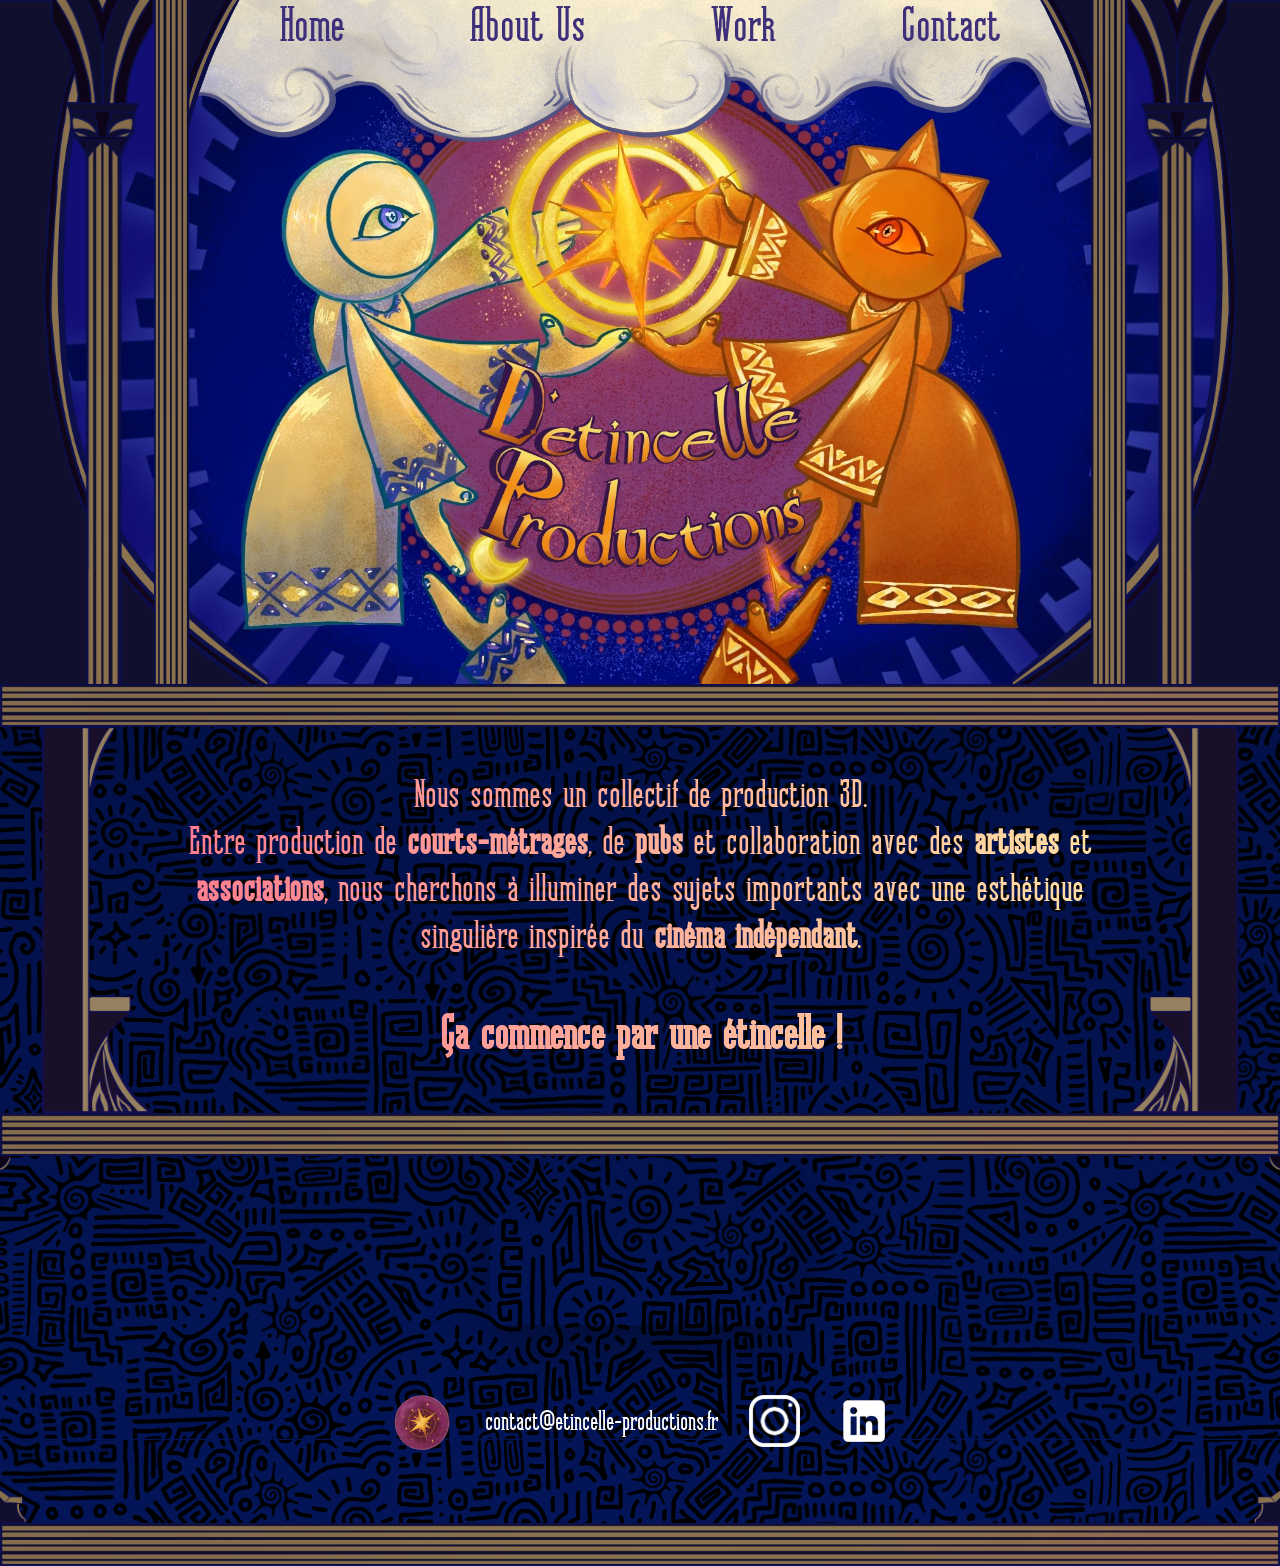
==== commit 49f0ad75: "Update index.html" ====
--- a/index.html
+++ b/index.html
@@ -114,7 +114,7 @@
                 <span class="copy-message">Copié ✓</span>
 
                 <button class="footer-email">
-                    contact@letincelleprod.com
+                    contact@etincelle-productions.fr
                 </button>
             </div>
 
@@ -145,7 +145,7 @@
                 emailButton.addEventListener('click', function(e) {
                     e.preventDefault();
                     
-                    const email = "contact@letincelleprod.com";
+                    const email = "contact@etincelle-productions.fr";
                     
                     // Copier dans le presse-papier
                     navigator.clipboard.writeText(email).then(() => {
@@ -169,3 +169,4 @@
 </body>
 </html>
 
+
